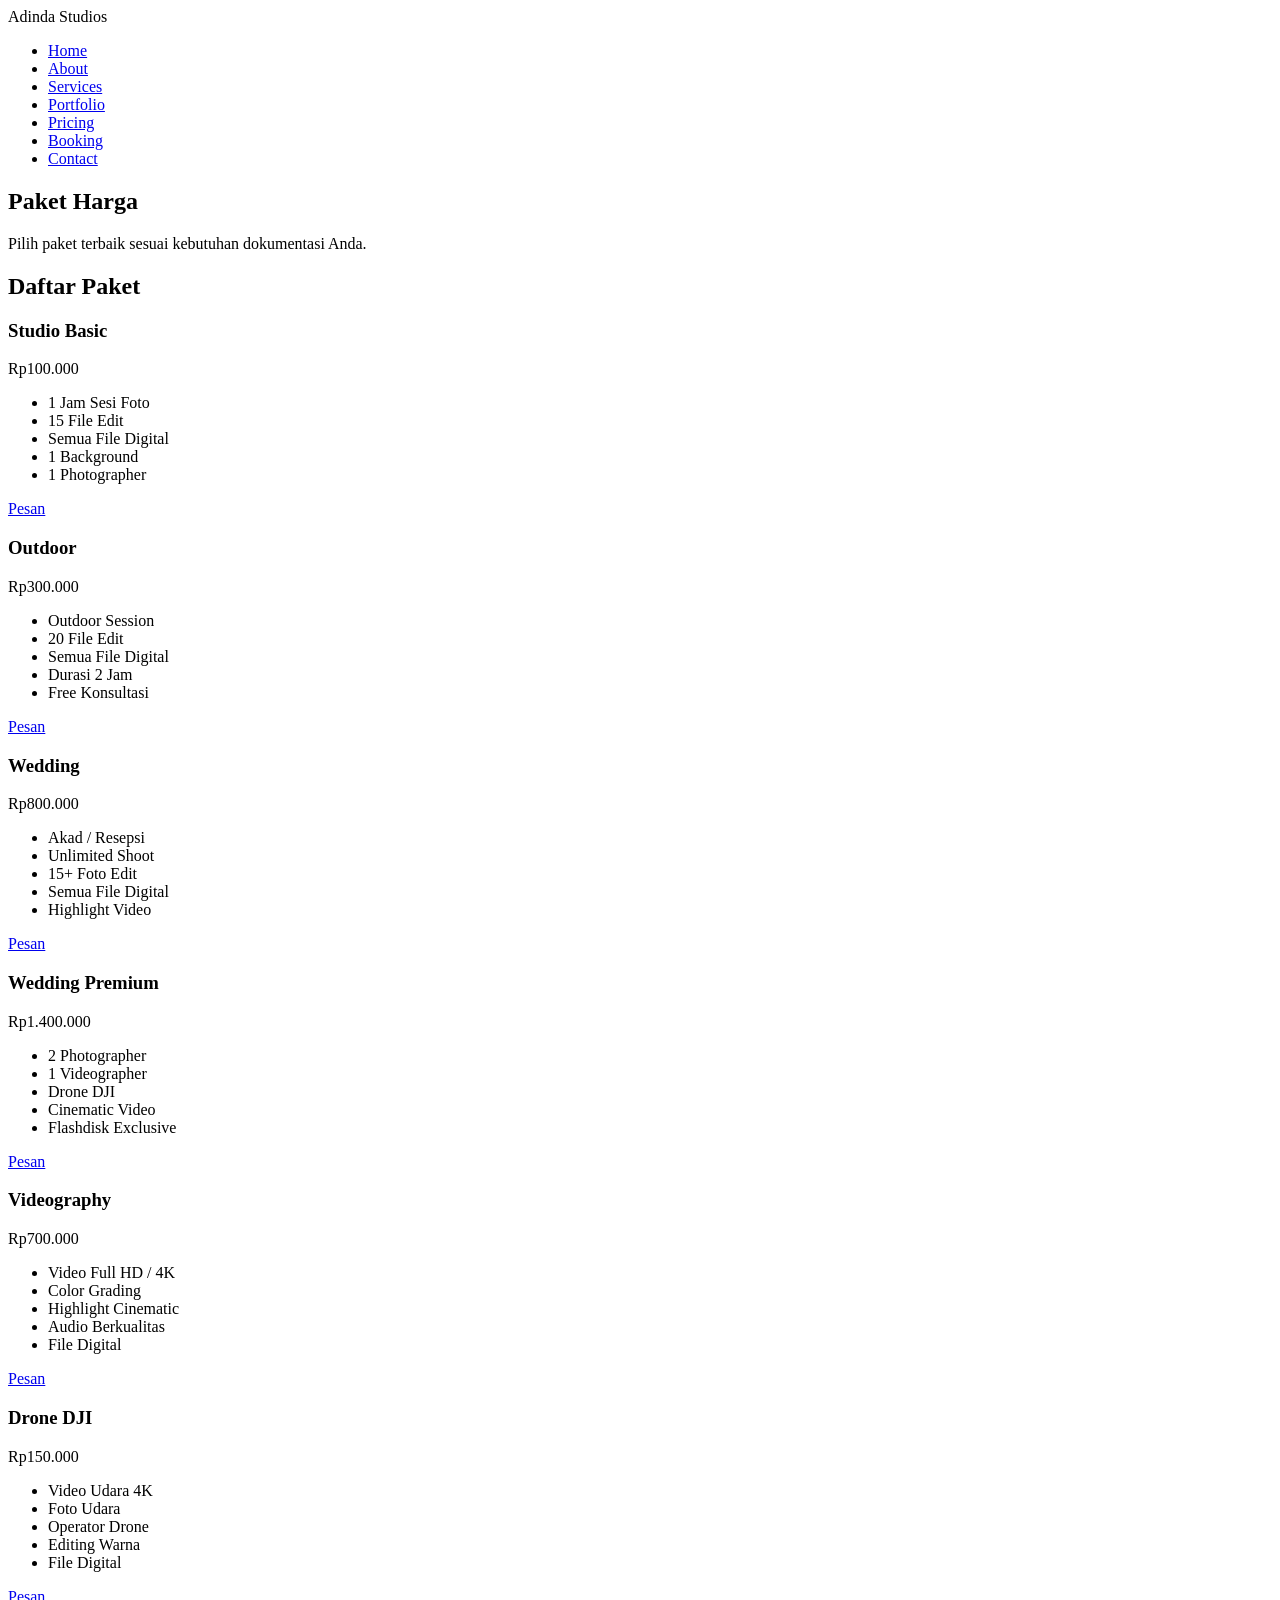
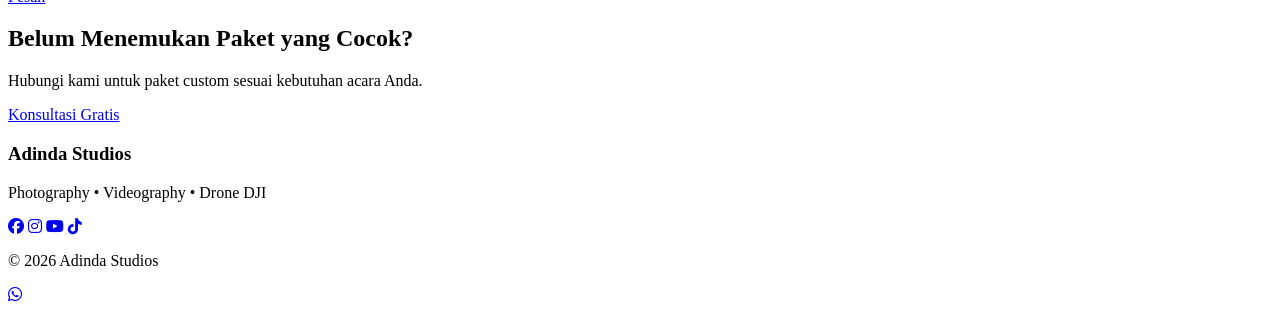
==== pricing.html @ 0f4227ed "Add files via upload" ====
<!DOCTYPE html>
<html lang="id">
<head>

<meta charset="UTF-8">
<meta name="viewport" content="width=device-width, initial-scale=1.0">

<title>Paket Harga | Adinda Studios</title>

<link rel="stylesheet" href="assets/css/style.css">

<link rel="preconnect" href="https://fonts.googleapis.com">

<link href="https://fonts.googleapis.com/css2?family=Poppins:wght@300;400;500;600;700;800&display=swap" rel="stylesheet">

<link rel="stylesheet"
href="https://cdnjs.cloudflare.com/ajax/libs/font-awesome/6.7.1/css/all.min.css">

</head>

<body>

<header>

<nav class="navbar">

<div class="logo">

Adinda <span>Studios</span>

</div>

<ul>

<li><a href="index.html">Home</a></li>

<li><a href="about.html">About</a></li>

<li><a href="services.html">Services</a></li>

<li><a href="portfolio.html">Portfolio</a></li>

<li><a href="pricing.html" class="active">Pricing</a></li>

<li><a href="booking.html">Booking</a></li>

<li><a href="contact.html">Contact</a></li>

</ul>

</nav>

</header>

<section class="hero">

<div class="overlay"></div>

<div class="hero-content">

<h1>Paket Harga</h1>

<p>

Pilih paket terbaik sesuai kebutuhan dokumentasi Anda.

</p>

</div>

</section>

<section class="pricing">

<h2>Daftar Paket</h2>

<div class="price-grid">

<div class="price-card">

<h3>Studio Basic</h3>

<div class="price">Rp100.000</div>

<ul>

<li>1 Jam Sesi Foto</li>

<li>15 File Edit</li>

<li>Semua File Digital</li>

<li>1 Background</li>

<li>1 Photographer</li>

</ul>

<a href="booking.html" class="btn">Pesan</a>

</div>

<div class="price-card">

<h3>Outdoor</h3>

<div class="price">Rp300.000</div>

<ul>

<li>Outdoor Session</li>

<li>20 File Edit</li>

<li>Semua File Digital</li>

<li>Durasi 2 Jam</li>

<li>Free Konsultasi</li>

</ul>

<a href="booking.html" class="btn">Pesan</a>

</div>

<div class="price-card">

<h3>Wedding</h3>

<div class="price">Rp800.000</div>

<ul>

<li>Akad / Resepsi</li>

<li>Unlimited Shoot</li>

<li>15+ Foto Edit</li>

<li>Semua File Digital</li>

<li>Highlight Video</li>

</ul>

<a href="booking.html" class="btn">Pesan</a>

</div>

<div class="price-card">

<h3>Wedding Premium</h3>

<div class="price">Rp1.400.000</div>

<ul>

<li>2 Photographer</li>

<li>1 Videographer</li>

<li>Drone DJI</li>

<li>Cinematic Video</li>

<li>Flashdisk Exclusive</li>

</ul>

<a href="booking.html" class="btn">Pesan</a>

</div>

<div class="price-card">

<h3>Videography</h3>

<div class="price">Rp700.000</div>

<ul>

<li>Video Full HD / 4K</li>

<li>Color Grading</li>

<li>Highlight Cinematic</li>

<li>Audio Berkualitas</li>

<li>File Digital</li>

</ul>

<a href="booking.html" class="btn">Pesan</a>

</div>

<div class="price-card">

<h3>Drone DJI</h3>

<div class="price">Rp150.000</div>

<ul>

<li>Video Udara 4K</li>

<li>Foto Udara</li>

<li>Operator Drone</li>

<li>Editing Warna</li>

<li>File Digital</li>

</ul>

<a href="booking.html" class="btn">Pesan</a>

</div>

</div>

</section>

<section class="cta">

<h2>Belum Menemukan Paket yang Cocok?</h2>

<p>

Hubungi kami untuk paket custom sesuai kebutuhan acara Anda.

</p>

<a href="booking.html" class="btn">

Konsultasi Gratis

</a>

</section>

<footer>

<h3>Adinda Studios</h3>

<p>

Photography • Videography • Drone DJI

</p>

<div class="social">

<a href="#"><i class="fab fa-facebook"></i></a>

<a href="#"><i class="fab fa-instagram"></i></a>

<a href="#"><i class="fab fa-youtube"></i></a>

<a href="#"><i class="fab fa-tiktok"></i></a>

</div>

<p>

© 2026 Adinda Studios

</p>

</footer>

<a href="https://wa.me/6287770800032" class="wa">

<i class="fab fa-whatsapp"></i>

</a>

<script src="assets/js/script.js"></script>

</body>
</html>
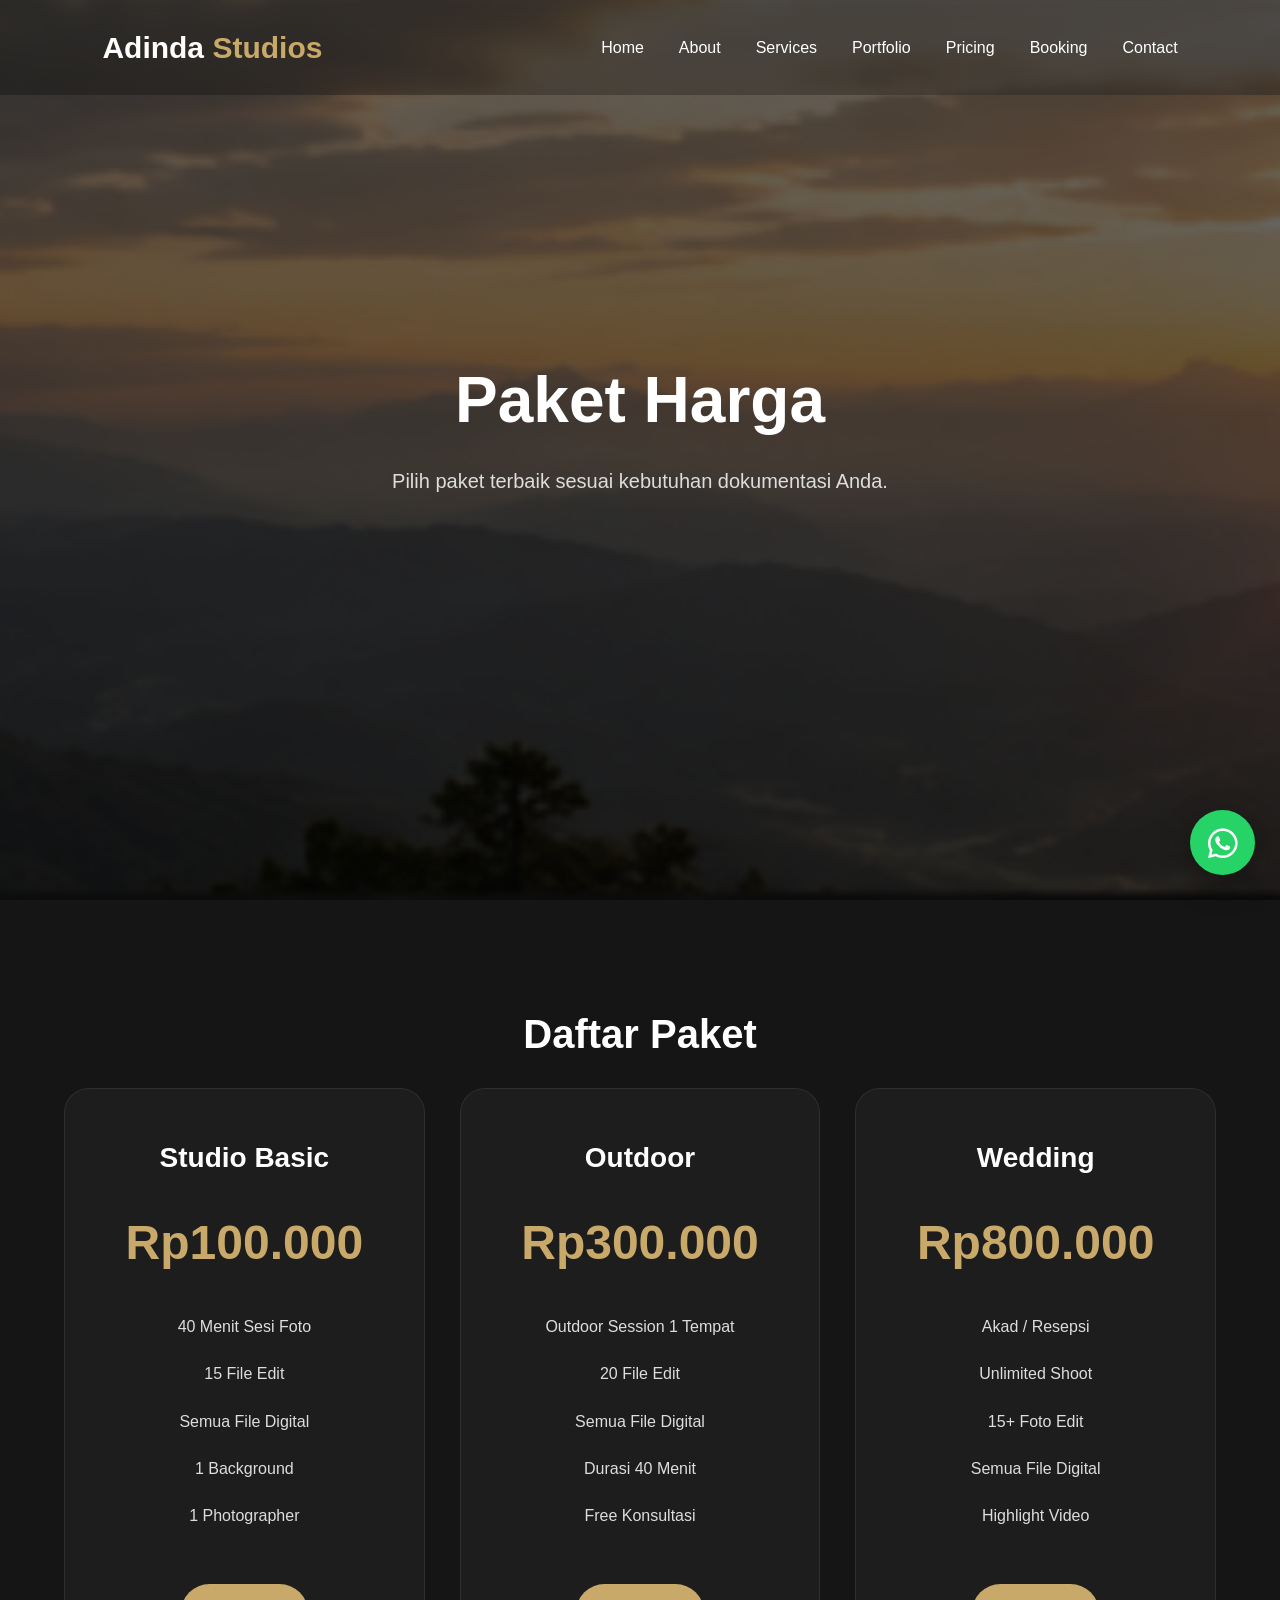
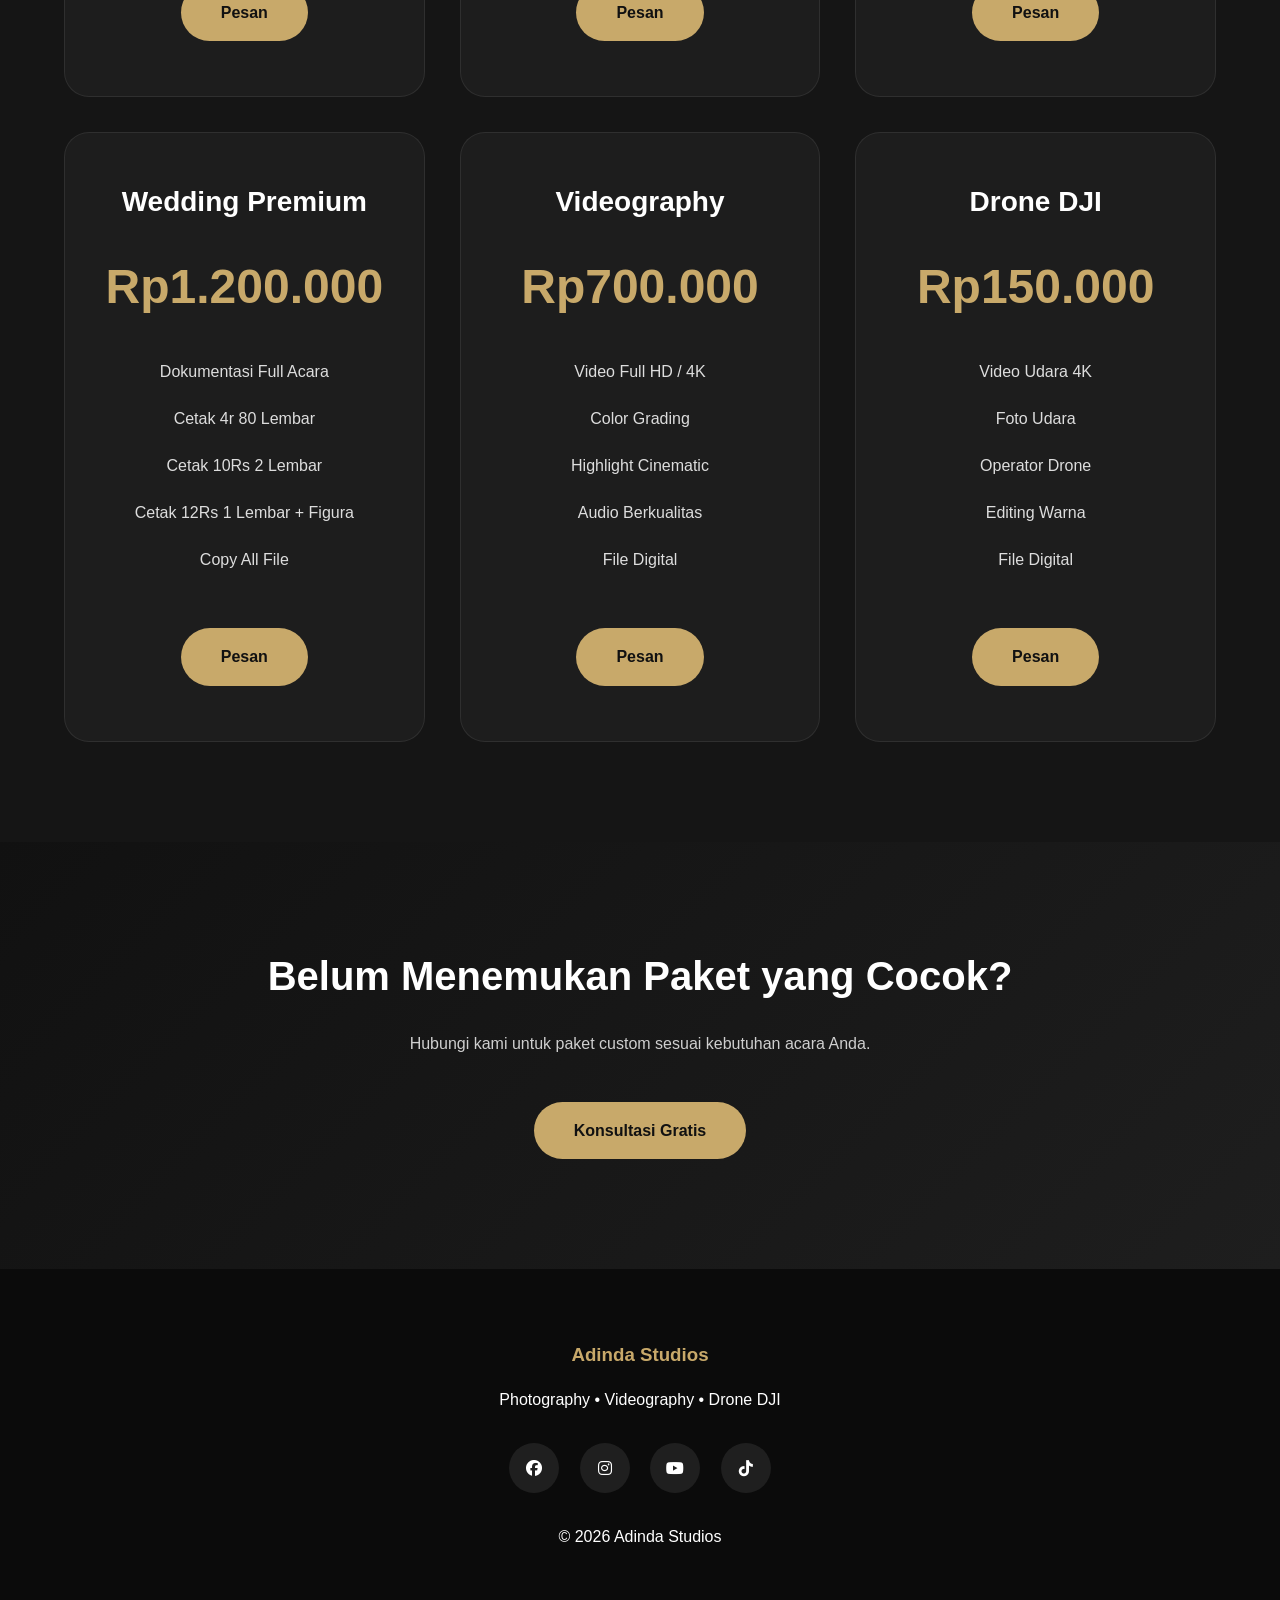
==== commit da688701: "Update pricing.html" ====
--- a/pricing.html
+++ b/pricing.html
@@ -84,7 +84,7 @@
 
 <ul>
 
-<li>1 Jam Sesi Foto</li>
+<li>40 Menit Sesi Foto</li>
 
 <li>15 File Edit</li>
 
@@ -108,13 +108,13 @@
 
 <ul>
 
-<li>Outdoor Session</li>
+<li>Outdoor Session 1 Tempat</li>
 
 <li>20 File Edit</li>
 
 <li>Semua File Digital</li>
 
-<li>Durasi 2 Jam</li>
+<li>Durasi 40 Menit</li>
 
 <li>Free Konsultasi</li>
 
@@ -152,19 +152,19 @@
 
 <h3>Wedding Premium</h3>
 
-<div class="price">Rp1.400.000</div>
-
-<ul>
-
-<li>2 Photographer</li>
-
-<li>1 Videographer</li>
-
-<li>Drone DJI</li>
-
-<li>Cinematic Video</li>
-
-<li>Flashdisk Exclusive</li>
+<div class="price">Rp1.200.000</div>
+
+<ul>
+
+<li>Dokumentasi Full Acara</li>
+
+<li>Cetak 4r 80 Lembar</li>
+
+<li>Cetak 10Rs 2 Lembar</li>
+
+<li>Cetak 12Rs 1 Lembar + Figura</li>
+
+<li>Copy All File</li>
 
 </ul>
 
@@ -281,4 +281,4 @@
 <script src="assets/js/script.js"></script>
 
 </body>
-</html>+</html>
--- a/assets/css/style.css
+++ b/assets/css/style.css
@@ -0,0 +1,1193 @@
+/* ===================================================
+   ADINDA STUDIOS
+   Photography & Videography Website
+   Style.css
+   Part 1
+=================================================== */
+
+*{
+    margin:0;
+    padding:0;
+    box-sizing:border-box;
+}
+
+html{
+    scroll-behavior:smooth;
+}
+
+body{
+    font-family:'Poppins',sans-serif;
+    background:#0f0f10;
+    color:#fff;
+    overflow-x:hidden;
+    line-height:1.7;
+}
+
+/* Scrollbar */
+
+::-webkit-scrollbar{
+    width:10px;
+}
+
+::-webkit-scrollbar-track{
+    background:#111;
+}
+
+::-webkit-scrollbar-thumb{
+    background:#c8a96a;
+    border-radius:20px;
+}
+
+::-webkit-scrollbar-thumb:hover{
+    background:#e6c88f;
+}
+
+/* Container */
+
+.container{
+    width:90%;
+    max-width:1200px;
+    margin:auto;
+}
+
+/* Loader */
+
+#loader{
+    position:fixed;
+    inset:0;
+    background:#0f0f10;
+    display:flex;
+    justify-content:center;
+    align-items:center;
+    z-index:99999;
+}
+
+.loader{
+    width:70px;
+    height:70px;
+    border:6px solid #333;
+    border-top:6px solid #c8a96a;
+    border-radius:50%;
+    animation:spin 1s linear infinite;
+}
+
+@keyframes spin{
+    to{
+        transform:rotate(360deg);
+    }
+}
+
+/* Navbar */
+
+header{
+    position:fixed;
+    width:100%;
+    top:0;
+    left:0;
+    z-index:999;
+}
+
+.navbar{
+
+    width:100%;
+    padding:22px 8%;
+
+    display:flex;
+
+    justify-content:space-between;
+
+    align-items:center;
+
+    transition:.4s;
+
+    background:rgba(0,0,0,.25);
+
+    backdrop-filter:blur(12px);
+
+}
+
+.navbar.scrolled{
+
+    background:#111;
+
+    box-shadow:0 8px 20px rgba(0,0,0,.4);
+
+}
+
+.logo{
+
+    font-size:30px;
+
+    font-weight:700;
+
+    color:#fff;
+
+}
+
+.logo span{
+
+    color:#c8a96a;
+
+}
+
+.navbar ul{
+
+    display:flex;
+
+    list-style:none;
+
+    gap:35px;
+
+}
+
+.navbar ul li a{
+
+    color:#fff;
+
+    text-decoration:none;
+
+    font-weight:500;
+
+    transition:.3s;
+
+}
+
+.navbar ul li a:hover{
+
+    color:#c8a96a;
+
+}
+
+/* Hero */
+
+.hero{
+
+    height:100vh;
+
+    background:url("../images/hero.jpg") center center/cover no-repeat;
+
+    display:flex;
+
+    justify-content:center;
+
+    align-items:center;
+
+    position:relative;
+
+}
+
+.overlay{
+
+    position:absolute;
+
+    inset:0;
+
+    background:rgba(0,0,0,.60);
+
+}
+
+.hero-content{
+
+    position:relative;
+
+    z-index:5;
+
+    text-align:center;
+
+    width:90%;
+
+    max-width:900px;
+
+}
+
+.hero h1{
+
+    font-size:64px;
+
+    line-height:1.2;
+
+    margin-bottom:25px;
+
+}
+
+.hero p{
+
+    font-size:20px;
+
+    color:#ddd;
+
+    margin-bottom:40px;
+
+}
+
+/* Button */
+
+.btn{
+
+    display:inline-block;
+
+    padding:15px 40px;
+
+    border-radius:50px;
+
+    background:#c8a96a;
+
+    color:#111;
+
+    font-weight:700;
+
+    text-decoration:none;
+
+    transition:.35s;
+
+    margin:10px;
+
+}
+
+.btn:hover{
+
+    background:#fff;
+
+    transform:translateY(-4px);
+
+}
+
+.btn2{
+
+    display:inline-block;
+
+    padding:15px 40px;
+
+    border-radius:50px;
+
+    border:2px solid #c8a96a;
+
+    color:#fff;
+
+    text-decoration:none;
+
+    transition:.35s;
+
+    margin:10px;
+
+}
+
+.btn2:hover{
+
+    background:#c8a96a;
+
+    color:#111;
+
+}
+
+/* Section */
+
+section{
+
+    padding:100px 0;
+
+}
+
+section h2{
+
+    text-align:center;
+
+    font-size:40px;
+
+    margin-bottom:20px;
+
+    color:#fff;
+
+}
+
+section p{
+
+    color:#cfcfcf;
+
+}
+
+/* About */
+
+.about-home{
+
+    background:#151515;
+
+}
+
+.about-home p{
+
+    max-width:850px;
+
+    margin:auto;
+
+    text-align:center;
+
+    font-size:18px;
+
+}
+
+/* Services */
+
+.services-home{
+
+    background:#101010;
+
+}
+
+.cards{
+
+    width:90%;
+
+    max-width:1200px;
+
+    margin:auto;
+
+    display:grid;
+
+    grid-template-columns:repeat(auto-fit,minmax(250px,1fr));
+
+    gap:30px;
+
+}
+
+.card{
+
+    background:#1b1b1b;
+
+    border:1px solid rgba(255,255,255,.08);
+
+    padding:40px 25px;
+
+    border-radius:20px;
+
+    transition:.35s;
+
+    text-align:center;
+
+}
+
+.card:hover{
+
+    transform:translateY(-10px);
+
+    border-color:#c8a96a;
+
+}
+
+.card i{
+
+    font-size:55px;
+
+    color:#c8a96a;
+
+    margin-bottom:20px;
+
+}
+
+.card h3{
+
+    margin-bottom:15px;
+
+}
+
+/* Counter */
+
+.counter{
+
+    background:#151515;
+
+    display:grid;
+
+    grid-template-columns:repeat(auto-fit,minmax(220px,1fr));
+
+    text-align:center;
+
+}
+
+.counter div{
+
+    padding:40px;
+
+}
+
+.counter h2{
+
+    color:#c8a96a;
+
+    font-size:48px;
+
+}
+
+/* CTA */
+
+.cta{
+
+    text-align:center;
+
+    background:linear-gradient(135deg,#111,#1e1e1e);
+
+}
+
+.cta p{
+
+    margin-bottom:35px;
+
+}
+
+/* ==========================================
+   PORTFOLIO
+========================================== */
+
+.portfolio{
+
+    background:#111;
+
+}
+
+.portfolio-grid{
+
+    width:90%;
+
+    max-width:1300px;
+
+    margin:auto;
+
+    display:grid;
+
+    grid-template-columns:repeat(auto-fit,minmax(320px,1fr));
+
+    gap:30px;
+
+}
+
+.portfolio-item{
+
+    position:relative;
+
+    overflow:hidden;
+
+    border-radius:20px;
+
+    cursor:pointer;
+
+    box-shadow:0 15px 40px rgba(0,0,0,.4);
+
+}
+
+.portfolio-item img{
+
+    width:100%;
+
+    height:100%;
+
+    display:block;
+
+    transition:.6s;
+
+}
+
+.portfolio-item:hover img{
+
+    transform:scale(1.12);
+
+}
+
+.portfolio-overlay{
+
+    position:absolute;
+
+    inset:0;
+
+    background:rgba(0,0,0,.65);
+
+    display:flex;
+
+    justify-content:center;
+
+    align-items:center;
+
+    opacity:0;
+
+    transition:.4s;
+
+}
+
+.portfolio-item:hover .portfolio-overlay{
+
+    opacity:1;
+
+}
+
+.portfolio-overlay h3{
+
+    color:#fff;
+
+    font-size:28px;
+
+}
+
+/* ==========================================
+   PRICING
+========================================== */
+
+.pricing{
+
+    background:#151515;
+
+}
+
+.price-grid{
+
+    width:90%;
+
+    max-width:1200px;
+
+    margin:auto;
+
+    display:grid;
+
+    grid-template-columns:repeat(auto-fit,minmax(280px,1fr));
+
+    gap:35px;
+
+}
+
+.price-card{
+
+    background:#1d1d1d;
+
+    border-radius:25px;
+
+    padding:45px 30px;
+
+    text-align:center;
+
+    transition:.35s;
+
+    border:1px solid rgba(255,255,255,.08);
+
+}
+
+.price-card:hover{
+
+    transform:translateY(-12px);
+
+    border-color:#c8a96a;
+
+}
+
+.price-card h3{
+
+    font-size:28px;
+
+    margin-bottom:20px;
+
+}
+
+.price{
+
+    font-size:48px;
+
+    color:#c8a96a;
+
+    margin-bottom:20px;
+
+    font-weight:700;
+
+}
+
+.price-card ul{
+
+    list-style:none;
+
+    margin-bottom:35px;
+
+}
+
+.price-card li{
+
+    padding:10px;
+
+    color:#ddd;
+
+}
+
+/* ==========================================
+   TESTIMONI
+========================================== */
+
+.testimonial{
+
+    background:#111;
+
+}
+
+.testimonial-grid{
+
+    width:90%;
+
+    max-width:1200px;
+
+    margin:auto;
+
+    display:grid;
+
+    grid-template-columns:repeat(auto-fit,minmax(320px,1fr));
+
+    gap:30px;
+
+}
+
+.testi-card{
+
+    background:#1b1b1b;
+
+    padding:35px;
+
+    border-radius:18px;
+
+}
+
+.testi-card img{
+
+    width:80px;
+
+    height:80px;
+
+    border-radius:50%;
+
+    margin-bottom:15px;
+
+}
+
+.testi-card h4{
+
+    color:#c8a96a;
+
+    margin-bottom:10px;
+
+}
+
+/* ==========================================
+   FAQ
+========================================== */
+
+.faq{
+
+    background:#151515;
+
+}
+
+.faq-item{
+
+    width:90%;
+
+    max-width:900px;
+
+    margin:20px auto;
+
+    background:#1b1b1b;
+
+    border-radius:15px;
+
+    overflow:hidden;
+
+}
+
+.faq-question{
+
+    padding:22px;
+
+    font-weight:600;
+
+    cursor:pointer;
+
+}
+
+.faq-answer{
+
+    padding:0 22px 22px;
+
+    display:none;
+
+    color:#ccc;
+
+}
+
+/* ==========================================
+   CONTACT
+========================================== */
+
+.contact{
+
+    background:#111;
+
+}
+
+.contact-box{
+
+    width:90%;
+
+    max-width:1000px;
+
+    margin:auto;
+
+    display:grid;
+
+    grid-template-columns:repeat(auto-fit,minmax(350px,1fr));
+
+    gap:40px;
+
+}
+
+.contact form{
+
+    display:flex;
+
+    flex-direction:column;
+
+}
+
+.contact input,
+
+.contact textarea{
+
+    padding:16px;
+
+    margin-bottom:18px;
+
+    border:none;
+
+    border-radius:10px;
+
+    background:#222;
+
+    color:#fff;
+
+    outline:none;
+
+}
+
+.contact textarea{
+
+    height:180px;
+
+    resize:none;
+
+}
+
+/* ==========================================
+   FOOTER
+========================================== */
+
+footer{
+
+    background:#0b0b0b;
+
+    text-align:center;
+
+    padding:70px 20px;
+
+}
+
+footer h3{
+
+    color:#c8a96a;
+
+    margin-bottom:15px;
+
+}
+
+.social{
+
+    margin:30px 0;
+
+}
+
+.social a{
+
+    display:inline-flex;
+
+    width:50px;
+
+    height:50px;
+
+    justify-content:center;
+
+    align-items:center;
+
+    border-radius:50%;
+
+    background:#1f1f1f;
+
+    color:#fff;
+
+    text-decoration:none;
+
+    margin:0 8px;
+
+    transition:.35s;
+
+}
+
+.social a:hover{
+
+    background:#c8a96a;
+
+    color:#111;
+
+}
+
+/* ==========================================
+   FLOATING WHATSAPP
+========================================== */
+
+.wa{
+
+    position:fixed;
+
+    right:25px;
+
+    bottom:25px;
+
+    width:65px;
+
+    height:65px;
+
+    border-radius:50%;
+
+    background:#25D366;
+
+    color:#fff;
+
+    display:flex;
+
+    justify-content:center;
+
+    align-items:center;
+
+    font-size:34px;
+
+    text-decoration:none;
+
+    box-shadow:0 10px 30px rgba(0,0,0,.35);
+
+    z-index:999;
+
+}
+
+/* ==========================================
+   RESPONSIVE
+========================================== */
+
+@media(max-width:992px){
+
+.hero h1{
+
+font-size:48px;
+
+}
+
+.navbar{
+
+padding:18px 5%;
+
+}
+
+}
+
+@media(max-width:768px){
+
+.navbar{
+
+flex-direction:column;
+
+gap:15px;
+
+}
+
+.navbar ul{
+
+flex-wrap:wrap;
+
+justify-content:center;
+
+gap:18px;
+
+}
+
+.hero h1{
+
+font-size:38px;
+
+}
+
+.hero p{
+
+font-size:17px;
+
+}
+
+.btn,
+
+.btn2{
+
+display:block;
+
+width:230px;
+
+margin:15px auto;
+
+text-align:center;
+
+}
+
+section{
+
+padding:70px 0;
+
+}
+
+}
+
+@media(max-width:480px){
+
+.hero h1{
+
+font-size:30px;
+
+}
+
+.logo{
+
+font-size:24px;
+
+}
+
+section h2{
+
+font-size:30px;
+
+}
+
+.price{
+
+font-size:38px;
+
+}
+
+.card{
+
+padding:30px 20px;
+
+}
+
+}
+
+/* ===========================
+   MEET OUR CREW PREMIUM
+=========================== */
+
+.team-section{
+
+padding:100px 8%;
+
+background:linear-gradient(180deg,#0a0a0a,#171717);
+
+}
+
+.section-title{
+
+text-align:center;
+
+font-size:42px;
+
+color:#fff;
+
+margin-bottom:10px;
+
+}
+
+.section-subtitle{
+
+text-align:center;
+
+color:#bdbdbd;
+
+margin-bottom:60px;
+
+}
+
+.team-grid{
+
+display:grid;
+
+grid-template-columns:repeat(auto-fit,minmax(280px,1fr));
+
+gap:35px;
+
+}
+
+.team-card{
+
+background:rgba(255,255,255,.05);
+
+backdrop-filter:blur(15px);
+
+border:1px solid rgba(255,255,255,.08);
+
+border-radius:25px;
+
+overflow:hidden;
+
+transition:.4s;
+
+position:relative;
+
+}
+
+.team-card:hover{
+
+transform:translateY(-12px);
+
+box-shadow:0 25px 45px rgba(201,169,106,.25);
+
+}
+
+.team-image{
+
+position:relative;
+
+height:340px;
+
+overflow:hidden;
+
+}
+
+.team-image img{
+
+width:100%;
+
+height:100%;
+
+object-fit:cover;
+
+transition:.5s;
+
+}
+
+.team-card:hover img{
+
+transform:scale(1.08);
+
+}
+
+.team-image::after{
+
+content:"";
+
+position:absolute;
+
+left:0;
+
+right:0;
+
+bottom:0;
+
+height:120px;
+
+background:linear-gradient(transparent,#111);
+
+}
+
+.team-social{
+
+position:absolute;
+
+top:18px;
+
+right:18px;
+
+opacity:0;
+
+transition:.35s;
+
+}
+
+.team-card:hover .team-social{
+
+opacity:1;
+
+}
+
+.team-social a{
+
+width:45px;
+
+height:45px;
+
+display:flex;
+
+justify-content:center;
+
+align-items:center;
+
+background:#c8a96a;
+
+color:#111;
+
+border-radius:50%;
+
+font-size:20px;
+
+text-decoration:none;
+
+}
+
+.team-content{
+
+padding:28px;
+
+text-align:center;
+
+}
+
+.team-content h3{
+
+color:#fff;
+
+margin-bottom:8px;
+
+font-size:24px;
+
+}
+
+.team-content span{
+
+display:inline-block;
+
+padding:7px 18px;
+
+border-radius:40px;
+
+background:#c8a96a;
+
+color:#111;
+
+font-size:14px;
+
+font-weight:600;
+
+margin-bottom:18px;
+
+}
+
+.team-content p{
+
+color:#d5d5d5;
+
+line-height:1.8;
+
+font-size:15px;
+
+}
